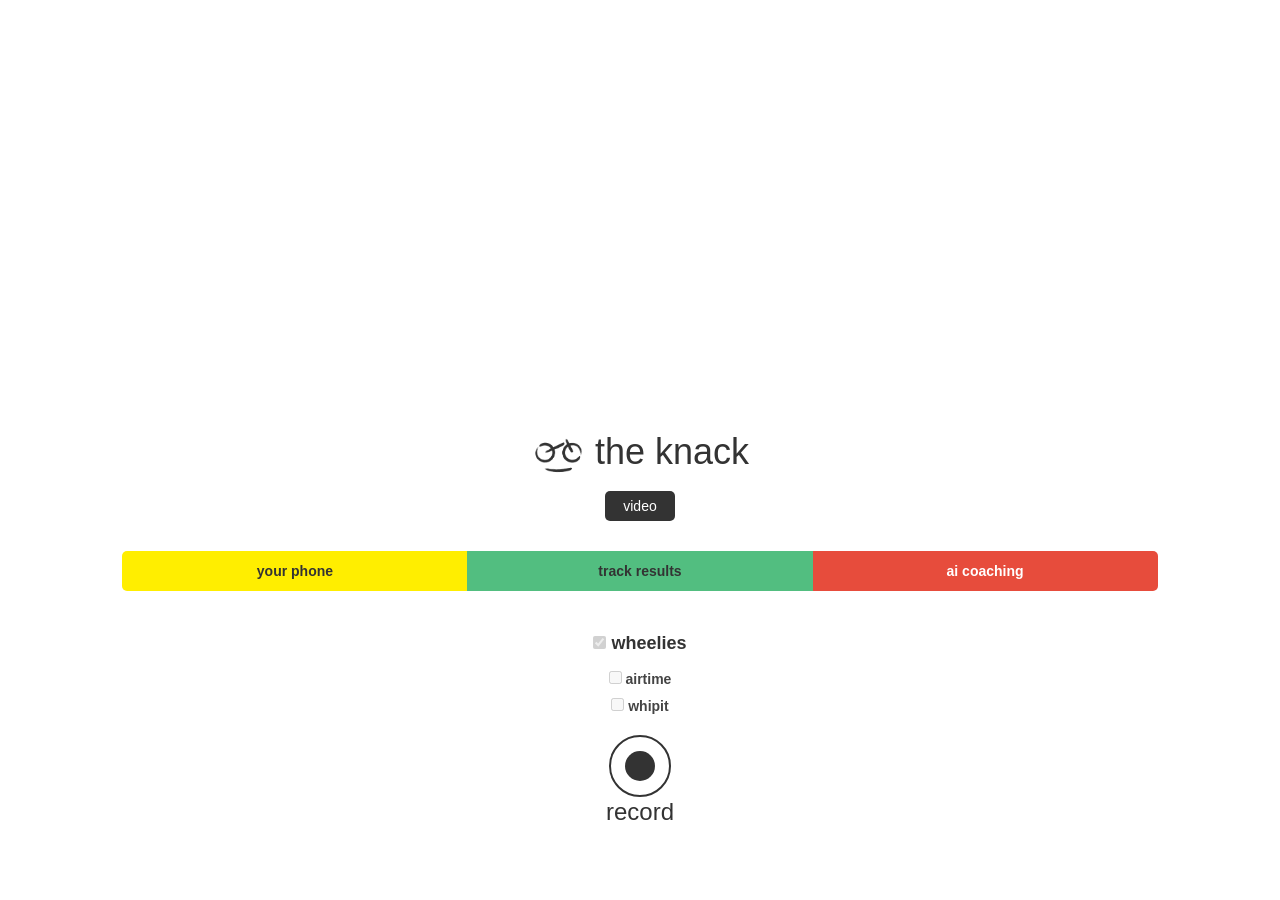
==== index.html @ fbc8cb0b "color tweaks for recording" ====
<!DOCTYPE html>
<html lang="en">
<head>
  <meta charset="utf-8">
  <meta http-equiv="X-UA-Compatible" content="IE=edge">
  <meta name="viewport" content="width=device-width, initial-scale=1">

  <title>the knack</title>

  <!-- Bootstrap stuff -->
  <link rel="stylesheet" href="https://stackpath.bootstrapcdn.com/bootstrap/3.4.1/css/bootstrap.min.css" integrity="sha384-HSMxcRTRxnN+Bdg0JdbxYKrThecOKuH5zCYotlSAcp1+c8xmyTe9GYg1l9a69psu" crossorigin="anonymous">

  <!-- Site CSS -->
  <link rel="stylesheet" href="style/theknack.css">

</head>
<body onload="initVideo()">
  <video id="fullscreen-video" autoplay muted loop>
      <source src="wheely_o8nt.mp4" type="video/mp4">
  </video>

  <script>

  function initVideo() {
    $('#fullscreen-video').get(0).currentTime = 4.5;
  }

  function toggleVideo() {
    video = $('#fullscreen-video').get(0);
    if (video.paused) {
      video.play();
    } else {
      video.pause();
    }
  }

  </script>

  <div class="video-overlay-content">
  
    <h1>
    <img style="height:1.5em;width:1.5em;opacity:0.8;" src="img/theknack.png"/>
    the knack
    </h1>
    <button id="video-button" onclick="toggleVideo()">video</button>

    <div class="container-fluid" style="text-align:center;">
    <div class="row" style="margin-top:30px;margin-bottom:30px;">
    <div class="col-xs-4" style="padding-top:10px;background-color:#FFEE00;border-radius:5px 0px 0px 5px;"><p><b>your phone</b></p></div>
    <div class="col-xs-4" style="padding-top:10px;background-color:#52BE80;"><p><b>track results</b></p></div>
    <div class="col-xs-4" style="padding-top:10px;background-color:#E74C3C;border-radius:0px 5px 5px 0px;"><p style="color:white;"><b>ai coaching</b></p></div>
    </div>
    </div>

    <div class="container-fluid">
    <div class="row" style="margin-bottom:10px;">
    <div class="col-xs-2"></div>
    <div style="text-align:left;" class="col-xs-8">       

<!-- Default checked disabled -->
<div class="custom-control custom-checkbox input-lg">
  <input type="checkbox" class="custom-control-input" id="defaultCheckedDisabled2" checked disabled>
  <label class="custom-control-label" for="defaultCheckedDisabled2">wheelies</label>
</div>
  
<!-- Default unchecked disabled -->
<div class="custom-control custom-checkbox">
  <input type="checkbox" class="custom-control-input" id="defaultUncheckedDisabled2" disabled>
  <label style="color:#444;" class="custom-control-label" for="defaultUncheckedDisabled2">airtime</label>
</div>

<!-- Default unchecked disabled -->
<div class="custom-control custom-checkbox">
  <input type="checkbox" class="custom-control-input" id="defaultUncheckedDisabled2a" disabled>
  <label style="color:#444;" class="custom-control-label" for="defaultUncheckedDisabled2a">whipit</label>
</div>

    </div> 
    <div class="col-xs-2"></div>    
    </div>
    </div>
    
    <a href="wheelies/"><svg height="70" width="70">
      <circle cx="50%" cy="50%" r="30" stroke="#333" stroke-width="2" fill-opacity="0" />
      <circle cx="50%" cy="50%" r="15" fill="#333" />
    </svg></a>
    <h3 style="margin-top:-0.3em">record</h1>
  
  </div>

  <!-- Bootstrap stuff -->
  <script src="https://code.jquery.com/jquery-1.12.4.min.js" integrity="sha384-nvAa0+6Qg9clwYCGGPpDQLVpLNn0fRaROjHqs13t4Ggj3Ez50XnGQqc/r8MhnRDZ" crossorigin="anonymous"></script>
  <script src="https://stackpath.bootstrapcdn.com/bootstrap/3.4.1/js/bootstrap.min.js" integrity="sha384-aJ21OjlMXNL5UyIl/XNwTMqvzeRMZH2w8c5cRVpzpU8Y5bApTppSuUkhZXN0VxHd" crossorigin="anonymous"></script>
</body>
</html>
---- style/theknack.css ----
body {
  font-family: sans-serif;
}

a {
  text-decoration: none;
  color: black;
}

div {
  text-align: center;
}

#start-action {
  height:6em;
}

#raw-readout {
  height:6em;
  display: none;
}

#start_button {
  background-color: #52BE80;
  border: #239B56;
}

.readout-large {
  font-family: 'arial narrow', 'Avenir Next Condensed Regular', sans-serif;
  font-weight: bold;
  font-size: 10em;
  margin-bottom: -0.2em;
}

.coach-msg {
  background-color: #E74C3C;
  color: white;
  border-radius: 5px;
  padding-top:10px;
}

.sensors-active {
  background-color: #FFEE00;
}

.sensors-inactive {
  background-color: white;
}

.wheelie-active {
  background-color: #52BE80;
}

#fullscreen-video {
  position: fixed;
  right: 0;
  bottom: 0;
  min-width: 100%;
  min-height: 100%;
}

#video-button {
  width: 5em;
  padding: 5px;
  border: none;
  background: #333;
  color: #fff;
  cursor: pointer;
  border-radius:5px;
}

.video-overlay-content {
  position: fixed;
  bottom: 5%;
  left: 8%;
  background: rgba(255, 255, 255, 0.7);
  width: 84%;
  padding: 20px;
  border-radius:8px;
}
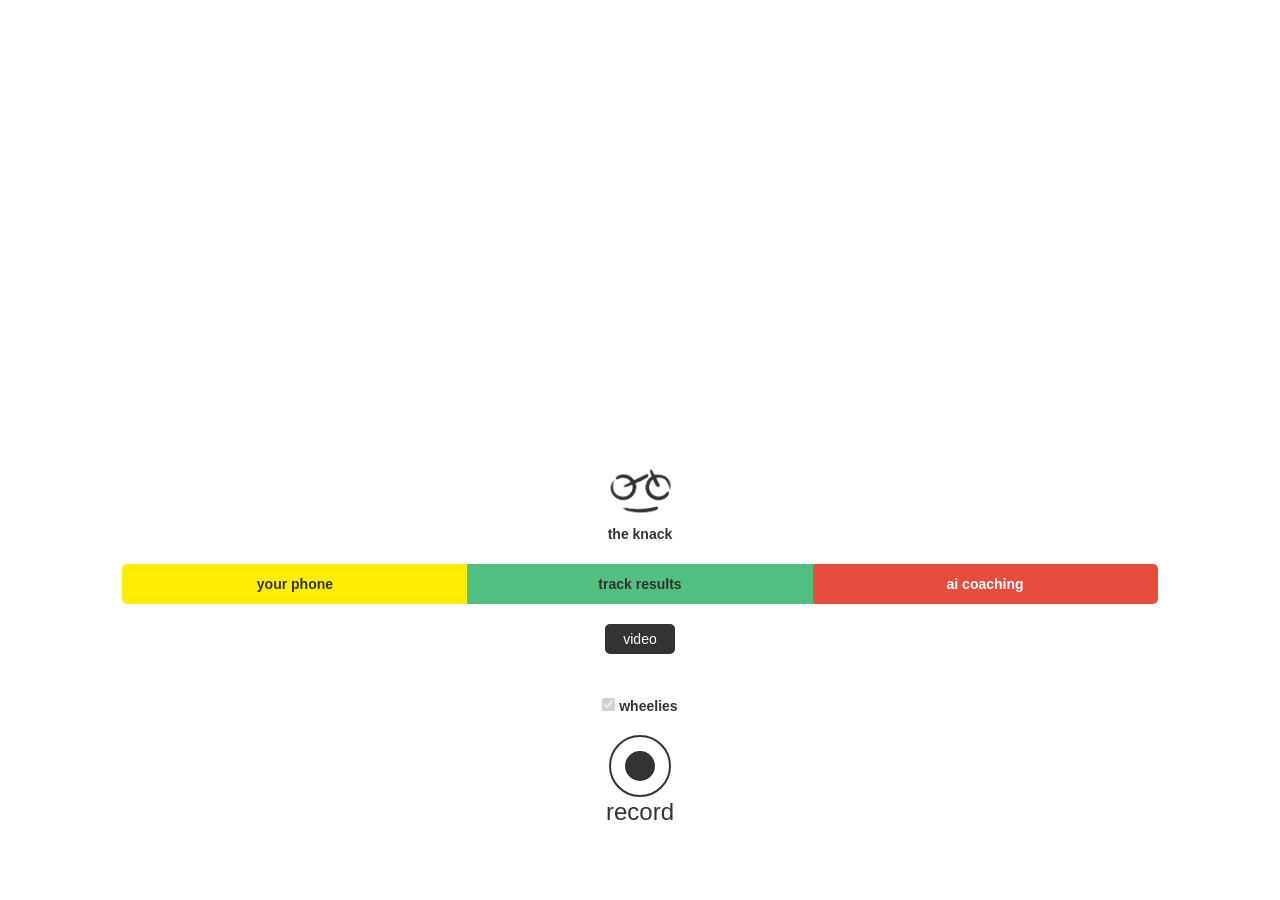
==== commit 0e636313: "cleaner homepage" ====
--- a/index.html
+++ b/index.html
@@ -38,19 +38,18 @@
 
   <div class="video-overlay-content">
   
-    <h1>
-    <img style="height:1.5em;width:1.5em;opacity:0.8;" src="img/theknack.png"/>
-    the knack
-    </h1>
-    <button id="video-button" onclick="toggleVideo()">video</button>
+    <img style="height:5em;width:5em;opacity:0.8;" src="img/theknack.png"/>
+    <p><b>the knack</b></p>
 
     <div class="container-fluid" style="text-align:center;">
-    <div class="row" style="margin-top:30px;margin-bottom:30px;">
+    <div class="row" style="margin-top:10px;margin-bottom:20px;">
     <div class="col-xs-4" style="padding-top:10px;background-color:#FFEE00;border-radius:5px 0px 0px 5px;"><p><b>your phone</b></p></div>
     <div class="col-xs-4" style="padding-top:10px;background-color:#52BE80;"><p><b>track results</b></p></div>
     <div class="col-xs-4" style="padding-top:10px;background-color:#E74C3C;border-radius:0px 5px 5px 0px;"><p style="color:white;"><b>ai coaching</b></p></div>
     </div>
     </div>
+
+    <button id="video-button" style="margin-bottom:40px;" onclick="toggleVideo()">video</button>
 
     <div class="container-fluid">
     <div class="row" style="margin-bottom:10px;">
@@ -58,23 +57,11 @@
     <div style="text-align:left;" class="col-xs-8">       
 
 <!-- Default checked disabled -->
-<div class="custom-control custom-checkbox input-lg">
+<div class="custom-control custom-checkbox">
   <input type="checkbox" class="custom-control-input" id="defaultCheckedDisabled2" checked disabled>
   <label class="custom-control-label" for="defaultCheckedDisabled2">wheelies</label>
 </div>
   
-<!-- Default unchecked disabled -->
-<div class="custom-control custom-checkbox">
-  <input type="checkbox" class="custom-control-input" id="defaultUncheckedDisabled2" disabled>
-  <label style="color:#444;" class="custom-control-label" for="defaultUncheckedDisabled2">airtime</label>
-</div>
-
-<!-- Default unchecked disabled -->
-<div class="custom-control custom-checkbox">
-  <input type="checkbox" class="custom-control-input" id="defaultUncheckedDisabled2a" disabled>
-  <label style="color:#444;" class="custom-control-label" for="defaultUncheckedDisabled2a">whipit</label>
-</div>
-
     </div> 
     <div class="col-xs-2"></div>    
     </div>
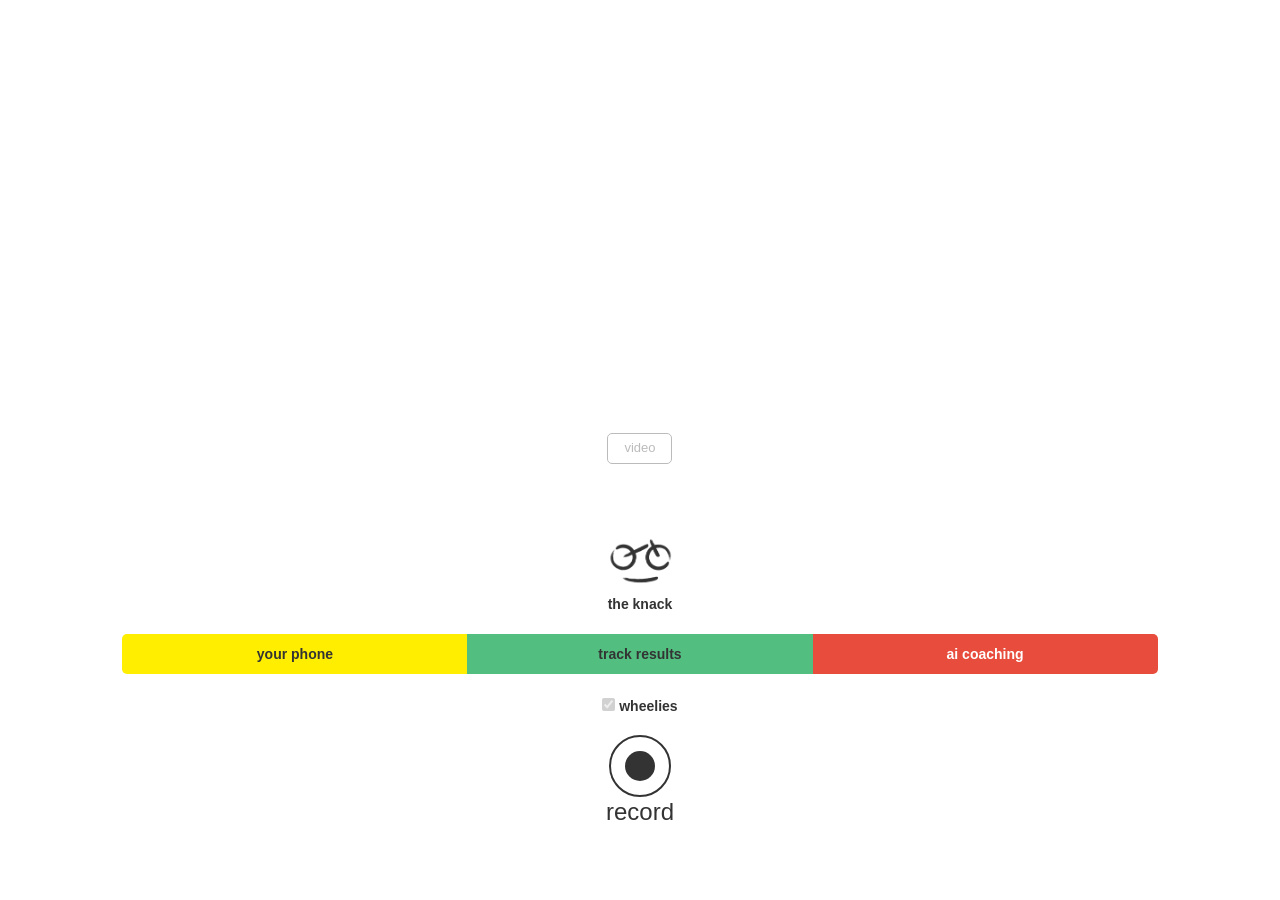
==== commit 0e4f0319: "styling tweaks" ====
--- a/index.html
+++ b/index.html
@@ -36,7 +36,9 @@
 
   </script>
 
-  <div class="video-overlay-content">
+  <div class="video-overlay-content-position">
+    <button id="video-button" style="margin-bottom:40px;" onclick="toggleVideo()">video</button>
+  <div class="video-overlay-content-appearance">
   
     <img style="height:5em;width:5em;opacity:0.8;" src="img/theknack.png"/>
     <p><b>the knack</b></p>
@@ -49,18 +51,16 @@
     </div>
     </div>
 
-    <button id="video-button" style="margin-bottom:40px;" onclick="toggleVideo()">video</button>
-
     <div class="container-fluid">
     <div class="row" style="margin-bottom:10px;">
     <div class="col-xs-2"></div>
     <div style="text-align:left;" class="col-xs-8">       
 
-<!-- Default checked disabled -->
-<div class="custom-control custom-checkbox">
-  <input type="checkbox" class="custom-control-input" id="defaultCheckedDisabled2" checked disabled>
-  <label class="custom-control-label" for="defaultCheckedDisabled2">wheelies</label>
-</div>
+    <!-- Default checked disabled -->
+    <div class="custom-control custom-checkbox">
+      <input type="checkbox" class="custom-control-input" id="defaultCheckedDisabled2" checked disabled>
+      <label class="custom-control-label" for="defaultCheckedDisabled2">wheelies</label>
+    </div>
   
     </div> 
     <div class="col-xs-2"></div>    
@@ -74,6 +74,7 @@
     <h3 style="margin-top:-0.3em">record</h1>
   
   </div>
+  </div>
 
   <!-- Bootstrap stuff -->
   <script src="https://code.jquery.com/jquery-1.12.4.min.js" integrity="sha384-nvAa0+6Qg9clwYCGGPpDQLVpLNn0fRaROjHqs13t4Ggj3Ez50XnGQqc/r8MhnRDZ" crossorigin="anonymous"></script>
--- a/style/theknack.css
+++ b/style/theknack.css
@@ -62,19 +62,23 @@
 #video-button {
   width: 5em;
   padding: 5px;
-  border: none;
-  background: #333;
-  color: #fff;
+  border: #bbb 1px solid;
+  background: none;
+  color: #bbb;
   cursor: pointer;
-  border-radius:5px;
+  border-radius: 5px;
+  font-size: small;
 }
 
-.video-overlay-content {
+.video-overlay-content-appearance {
+  background: rgba(255, 255, 255, 0.7);
+  padding: 20px;
+  border-radius:8px;
+}
+
+.video-overlay-content-position {
   position: fixed;
   bottom: 5%;
   left: 8%;
-  background: rgba(255, 255, 255, 0.7);
   width: 84%;
-  padding: 20px;
-  border-radius:8px;
 }
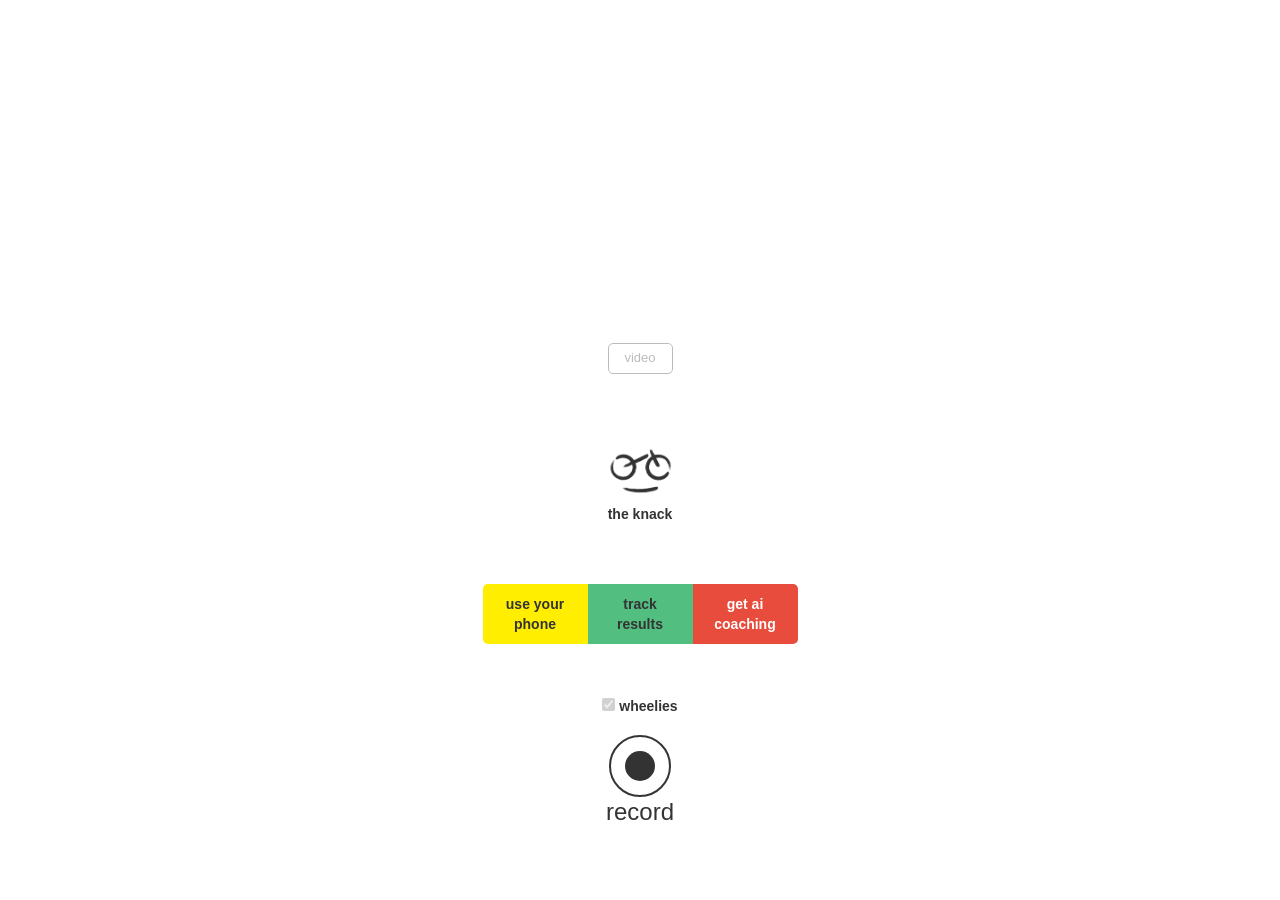
==== commit 52ae7577: "tweak spacing" ====
--- a/index.html
+++ b/index.html
@@ -44,10 +44,10 @@
     <p><b>the knack</b></p>
 
     <div class="container-fluid" style="text-align:center;">
-    <div class="row" style="margin-top:10px;margin-bottom:20px;">
-    <div class="col-xs-4" style="padding-top:10px;background-color:#FFEE00;border-radius:5px 0px 0px 5px;"><p><b>your phone</b></p></div>
+    <div class="row" style="margin-top:50px;margin-bottom:50px;">
+    <div class="col-xs-4" style="padding-top:10px;background-color:#FFEE00;border-radius:5px 0px 0px 5px;"><p><b>use your phone</b></p></div>
     <div class="col-xs-4" style="padding-top:10px;background-color:#52BE80;"><p><b>track results</b></p></div>
-    <div class="col-xs-4" style="padding-top:10px;background-color:#E74C3C;border-radius:0px 5px 5px 0px;"><p style="color:white;"><b>ai coaching</b></p></div>
+    <div class="col-xs-4" style="padding-top:10px;background-color:#E74C3C;border-radius:0px 5px 5px 0px;"><p style="color:white;"><b>get ai coaching</b></p></div>
     </div>
     </div>
 
--- a/style/theknack.css
+++ b/style/theknack.css
@@ -11,12 +11,17 @@
   text-align: center;
 }
 
+.navigation-header {
+  border-bottom: 1px solid #ccc;
+  margin-bottom: 30px;
+}
+
 #start-action {
-  height:6em;
+  height: 6em;
 }
 
 #raw-readout {
-  height:6em;
+  height: 6em;
   display: none;
 }
 
@@ -26,17 +31,20 @@
 }
 
 .readout-large {
-  font-family: 'arial narrow', 'Avenir Next Condensed Regular', sans-serif;
   font-weight: bold;
   font-size: 10em;
   margin-bottom: -0.2em;
 }
 
+.above-container {
+  min-height: 7em;
+}
+
 .coach-msg {
-  background-color: #E74C3C;
+  background-color: none;
   color: white;
   border-radius: 5px;
-  padding-top:10px;
+  padding-top: 10px;
 }
 
 .sensors-active {
@@ -73,12 +81,14 @@
 .video-overlay-content-appearance {
   background: rgba(255, 255, 255, 0.7);
   padding: 20px;
-  border-radius:8px;
+  border-radius: 8px;
+  max-width: 355px;
+  margin: 0 auto;
 }
 
 .video-overlay-content-position {
   position: fixed;
   bottom: 5%;
-  left: 8%;
-  width: 84%;
+  left: 0%;
+  width: 100%;
 }
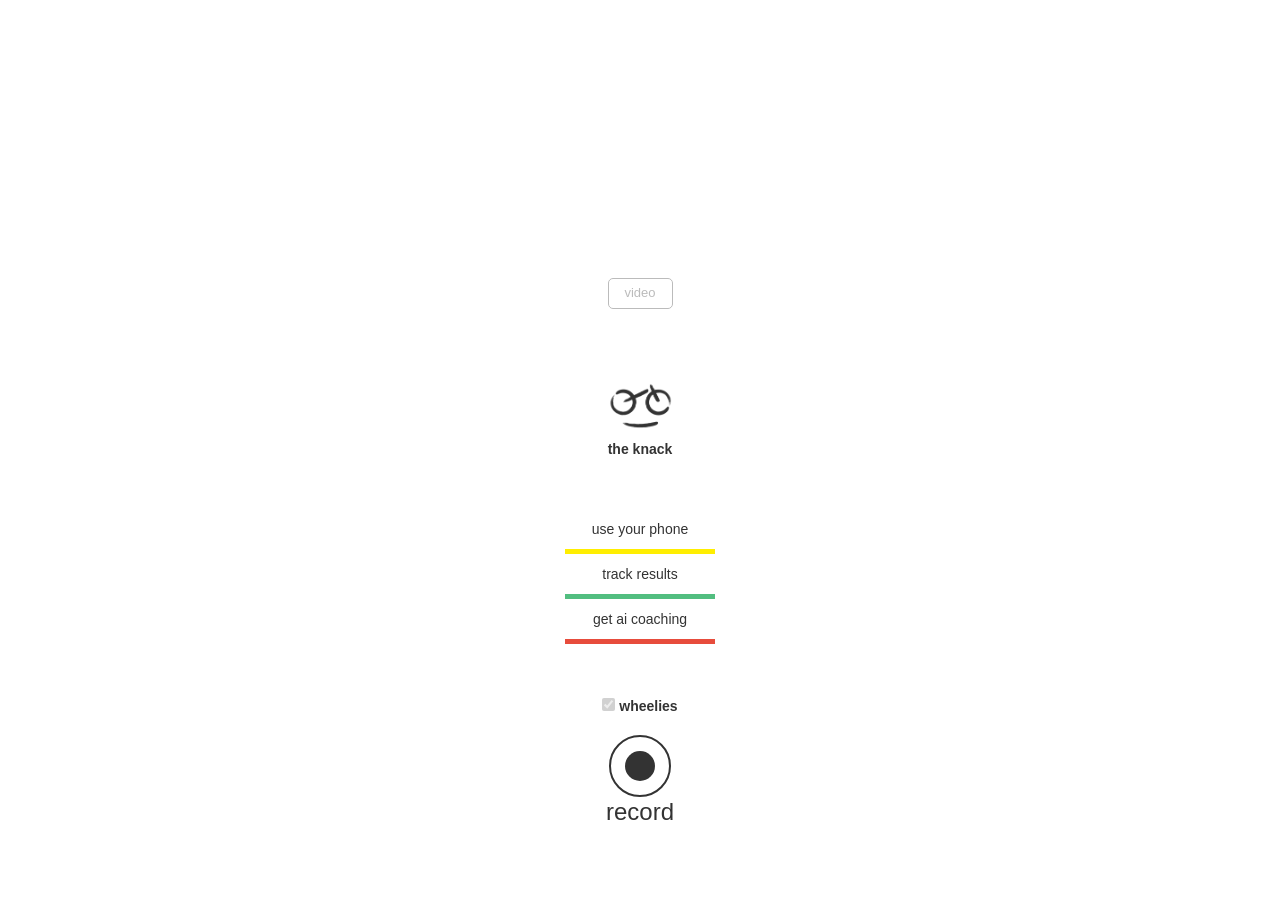
==== commit 3faf36a3: "styling tweak" ====
--- a/index.html
+++ b/index.html
@@ -43,11 +43,21 @@
     <img style="height:5em;width:5em;opacity:0.8;" src="img/theknack.png"/>
     <p><b>the knack</b></p>
 
-    <div class="container-fluid" style="text-align:center;">
-    <div class="row" style="margin-top:50px;margin-bottom:50px;">
-    <div class="col-xs-4" style="padding-top:10px;background-color:#FFEE00;border-radius:5px 0px 0px 5px;"><p><b>use your phone</b></p></div>
-    <div class="col-xs-4" style="padding-top:10px;background-color:#52BE80;"><p><b>track results</b></p></div>
-    <div class="col-xs-4" style="padding-top:10px;background-color:#E74C3C;border-radius:0px 5px 5px 0px;"><p style="color:white;"><b>get ai coaching</b></p></div>
+    <div class="container-fluid" style="margin-top:50px;margin-bottom:50px;">
+    <div class="row">
+    <div class="col-xs-3"></div>
+    <div class="col-xs-6" style="padding-top:10px;border-bottom:5px solid #FFEE00;"><p>use your phone</p></div>
+    <div class="col-xs-3"></div>
+    </div>
+    <div class="row">
+    <div class="col-xs-3"></div>
+    <div class="col-xs-6" style="padding-top:10px;border-bottom:5px solid #52BE80;"><p>track results</p></div>
+    <div class="col-xs-3"></div>
+    </div>
+    <div class="row">
+    <div class="col-xs-3"></div>
+    <div class="col-xs-6" style="padding-top:10px;border-bottom:5px solid #E74C3C;"><p>get ai coaching</p></div>
+    <div class="col-xs-3"></div>
     </div>
     </div>
 
--- a/style/theknack.css
+++ b/style/theknack.css
@@ -82,7 +82,7 @@
   background: rgba(255, 255, 255, 0.7);
   padding: 20px;
   border-radius: 8px;
-  max-width: 355px;
+  max-width: 340px;
   margin: 0 auto;
 }
 
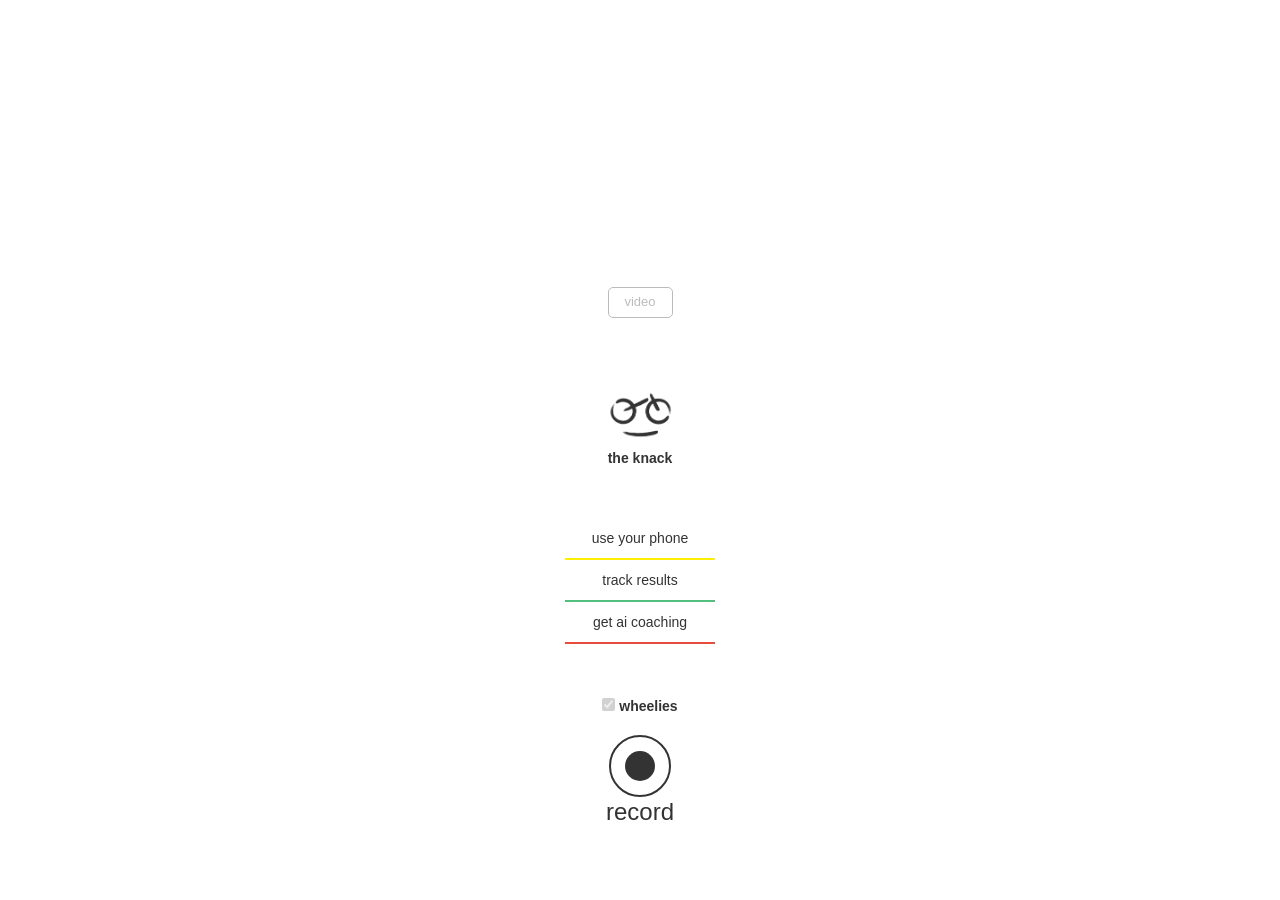
==== commit a2c9fd9e: "thinner lines" ====
--- a/index.html
+++ b/index.html
@@ -46,17 +46,17 @@
     <div class="container-fluid" style="margin-top:50px;margin-bottom:50px;">
     <div class="row">
     <div class="col-xs-3"></div>
-    <div class="col-xs-6" style="padding-top:10px;border-bottom:5px solid #FFEE00;"><p>use your phone</p></div>
+    <div class="col-xs-6" style="padding-top:10px;border-bottom:2px solid #FFEE00;"><p>use your phone</p></div>
     <div class="col-xs-3"></div>
     </div>
     <div class="row">
     <div class="col-xs-3"></div>
-    <div class="col-xs-6" style="padding-top:10px;border-bottom:5px solid #52BE80;"><p>track results</p></div>
+    <div class="col-xs-6" style="padding-top:10px;border-bottom:2px solid #52BE80;"><p>track results</p></div>
     <div class="col-xs-3"></div>
     </div>
     <div class="row">
     <div class="col-xs-3"></div>
-    <div class="col-xs-6" style="padding-top:10px;border-bottom:5px solid #E74C3C;"><p>get ai coaching</p></div>
+    <div class="col-xs-6" style="padding-top:10px;border-bottom:2px solid #E74C3C;"><p>get ai coaching</p></div>
     <div class="col-xs-3"></div>
     </div>
     </div>
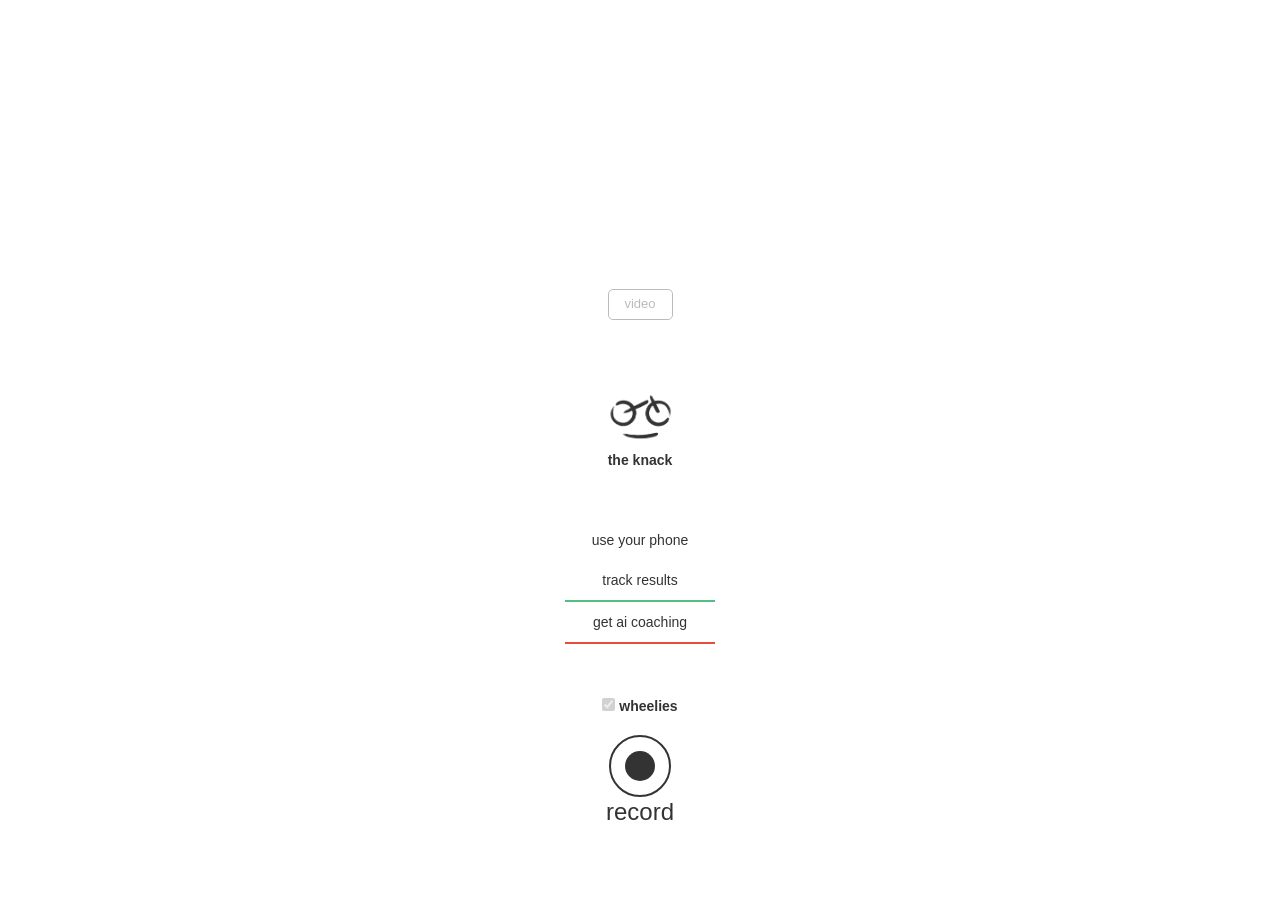
==== commit 21a62ee8: "add homescreen icon" ====
--- a/index.html
+++ b/index.html
@@ -12,7 +12,7 @@
 
   <!-- Site CSS -->
   <link rel="stylesheet" href="style/theknack.css">
-
+  <link rel="apple-touch-icon" sizes="144x144" href="theknack_144.png" />
 </head>
 <body onload="initVideo()">
   <video id="fullscreen-video" autoplay muted loop>
@@ -46,7 +46,7 @@
     <div class="container-fluid" style="margin-top:50px;margin-bottom:50px;">
     <div class="row">
     <div class="col-xs-3"></div>
-    <div class="col-xs-6" style="padding-top:10px;border-bottom:2px solid #FFEE00;"><p>use your phone</p></div>
+    <div class="col-xs-6" style="padding-top:10px;border-bottom:2 px solid #FFEE00;"><p>use your phone</p></div>
     <div class="col-xs-3"></div>
     </div>
     <div class="row">
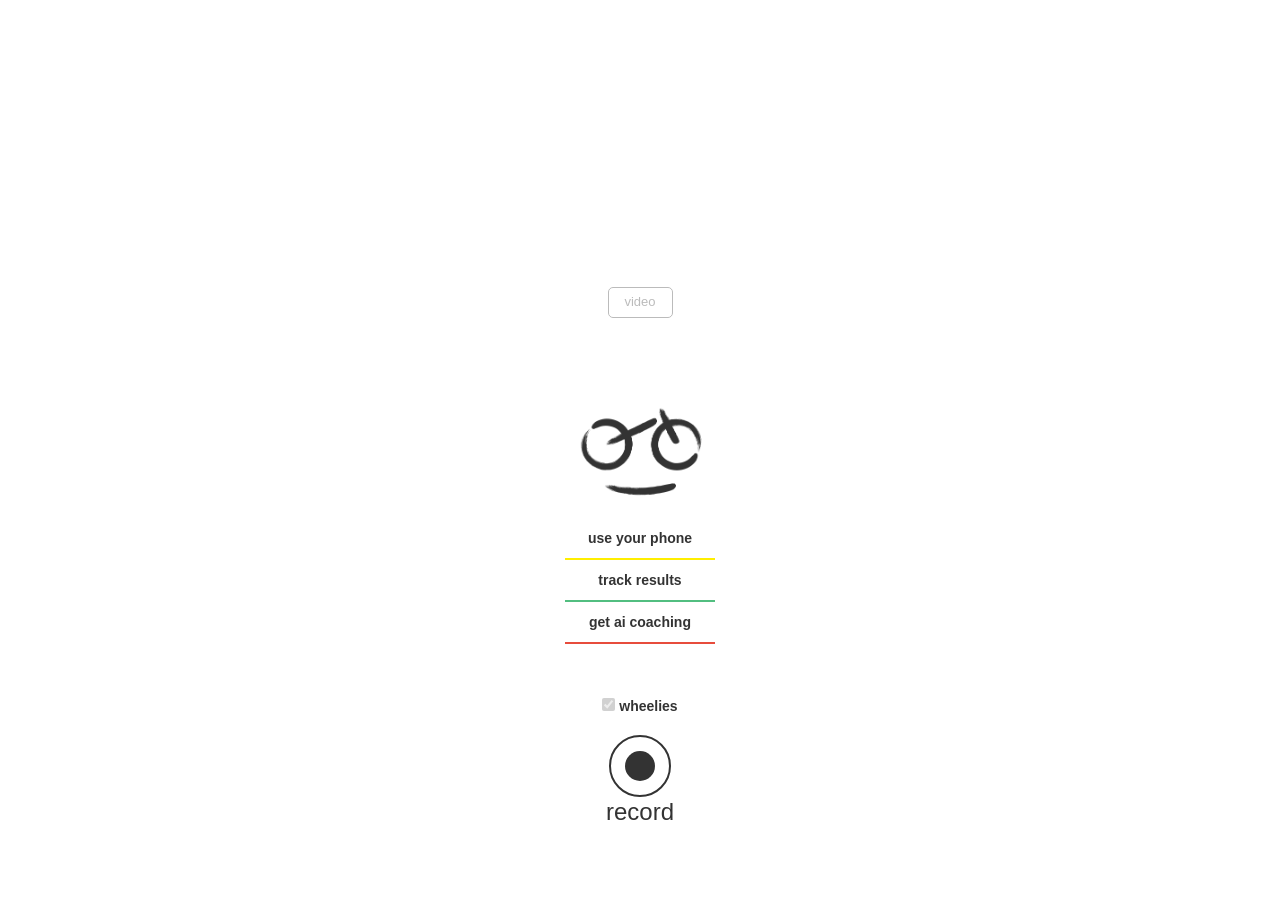
==== commit 64e5d7a2: "style change" ====
--- a/index.html
+++ b/index.html
@@ -40,23 +40,22 @@
     <button id="video-button" style="margin-bottom:40px;" onclick="toggleVideo()">video</button>
   <div class="video-overlay-content-appearance">
   
-    <img style="height:5em;width:5em;opacity:0.8;" src="img/theknack.png"/>
-    <p><b>the knack</b></p>
+    <img style="height:10em;width:10em;opacity:0.8;" src="img/theknack.png"/>
 
-    <div class="container-fluid" style="margin-top:50px;margin-bottom:50px;">
+    <div class="container-fluid" style="margin-top:0px;margin-bottom:50px;">
     <div class="row">
     <div class="col-xs-3"></div>
-    <div class="col-xs-6" style="padding-top:10px;border-bottom:2 px solid #FFEE00;"><p>use your phone</p></div>
+    <div class="col-xs-6" style="padding-top:10px;border-bottom:2px solid #FFEE00;"><p><b>use your phone</b></p></div>
     <div class="col-xs-3"></div>
     </div>
     <div class="row">
     <div class="col-xs-3"></div>
-    <div class="col-xs-6" style="padding-top:10px;border-bottom:2px solid #52BE80;"><p>track results</p></div>
+    <div class="col-xs-6" style="padding-top:10px;border-bottom:2px solid #52BE80;"><p><b>track results</b></p></div>
     <div class="col-xs-3"></div>
     </div>
     <div class="row">
     <div class="col-xs-3"></div>
-    <div class="col-xs-6" style="padding-top:10px;border-bottom:2px solid #E74C3C;"><p>get ai coaching</p></div>
+    <div class="col-xs-6" style="padding-top:10px;border-bottom:2px solid #E74C3C;"><p><b>get ai coaching</b></p></div>
     <div class="col-xs-3"></div>
     </div>
     </div>
